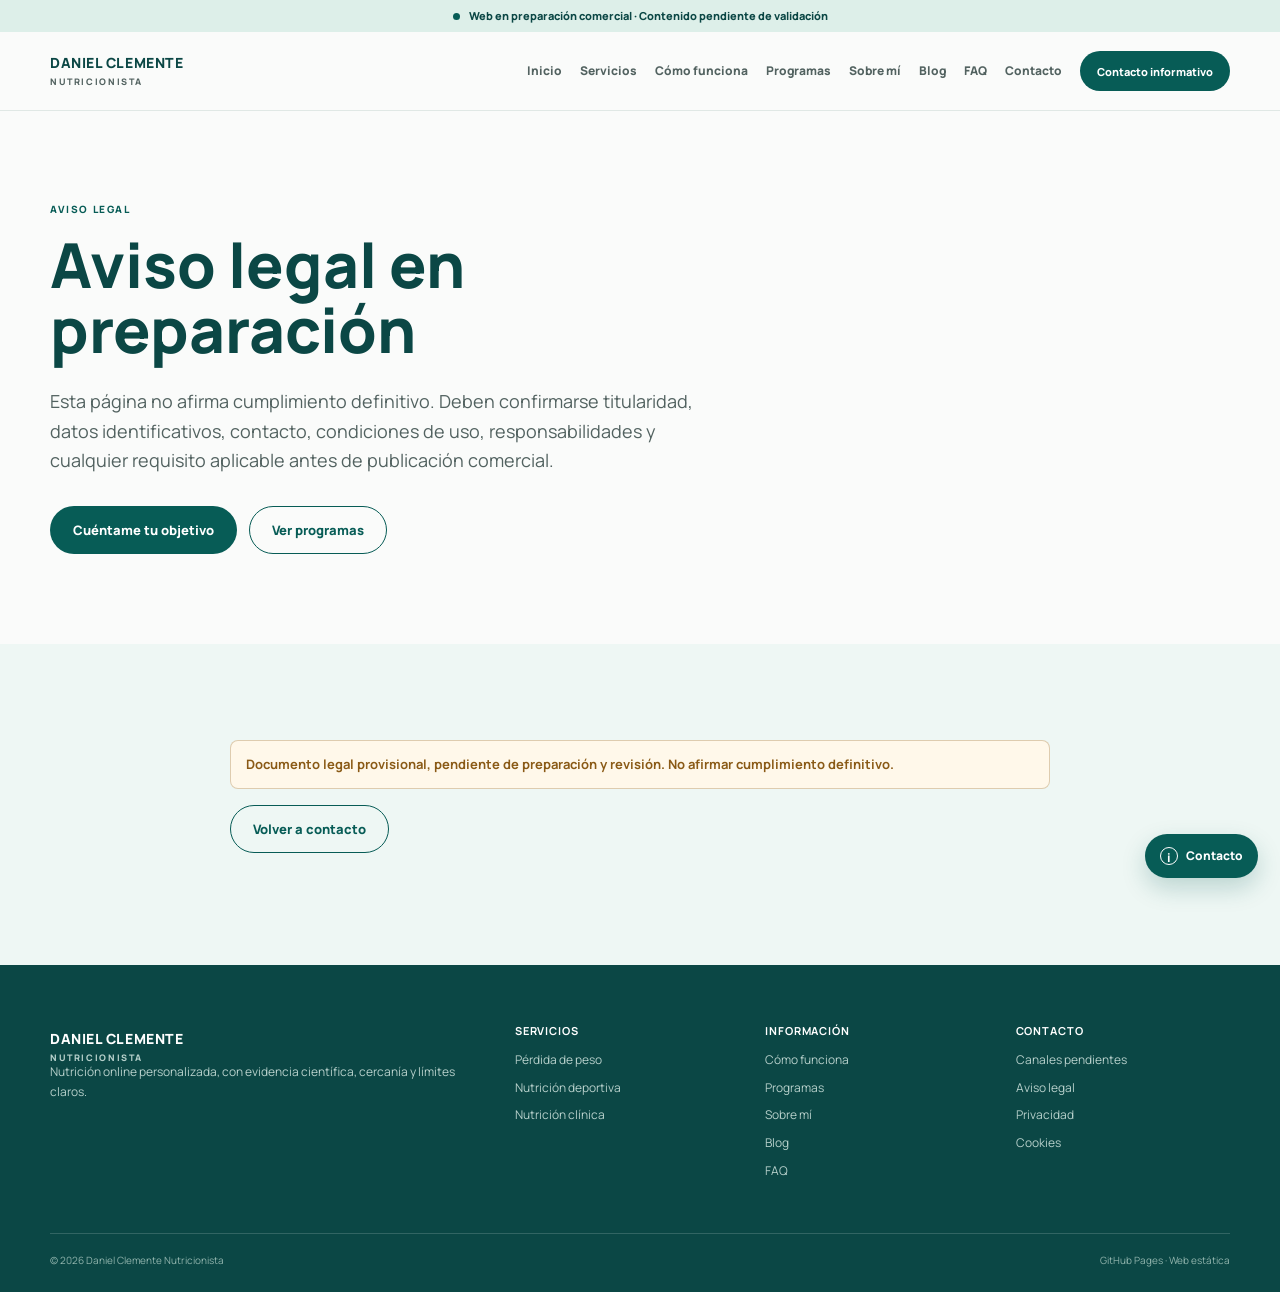
==== aviso-legal.html @ e1d7b0bb "feat: build final multipage nutrition website" ====
<!doctype html>
<html lang="es">
<head>
  <meta charset="utf-8">
  <meta name="viewport" content="width=device-width, initial-scale=1">
  <meta name="theme-color" content="#075C56">
  <meta name="description" content="Placeholder honesto del aviso legal de Daniel Clemente Nutricionista, pendiente de revisión profesional.">
  <meta name="author" content="Daniel Clemente Nutricionista">
  <link rel="canonical" href="https://doby-llm.github.io/web-dani-prototype1/aviso-legal.html">
  <link rel="icon" href="favicon.svg" type="image/svg+xml">
  <link rel="preload" href="assets/Manrope-Variable.ttf" as="font" type="font/ttf" crossorigin>
  <meta property="og:type" content="website">
  <meta property="og:locale" content="es_ES">
  <meta property="og:title" content="Aviso legal en preparación | Daniel Clemente">
  <meta property="og:description" content="Placeholder honesto del aviso legal de Daniel Clemente Nutricionista, pendiente de revisión profesional.">
  <meta property="og:image" content="https://doby-llm.github.io/web-dani-prototype1/assets/og-image.svg">
  <meta property="og:image:alt" content="Daniel Clemente Nutricionista, web en preparación comercial">
  <meta property="og:url" content="https://doby-llm.github.io/web-dani-prototype1/aviso-legal.html">
  <meta name="twitter:card" content="summary_large_image">
  <meta name="twitter:title" content="Aviso legal en preparación | Daniel Clemente">
  <meta name="twitter:description" content="Placeholder honesto del aviso legal de Daniel Clemente Nutricionista, pendiente de revisión profesional.">
  <meta name="twitter:image" content="https://doby-llm.github.io/web-dani-prototype1/assets/og-image.svg">
  <title>Aviso legal en preparación | Daniel Clemente</title>
  <link rel="stylesheet" href="styles.css">
  <script>document.documentElement.classList.add('js');</script>
  <script src="script.js" defer></script>
</head>
<body data-page="aviso-legal.html">
<a class="skip-link" href="#contenido">Saltar al contenido</a>
<div class="site-notice" role="status"><span></span>Web en preparación comercial · Contenido pendiente de validación</div>
<header class="site-header" data-header>
  <div class="container header-inner">
    <a class="brand" href="index.html" aria-label="Daniel Clemente, inicio"><span class="brand-name">DANIEL CLEMENTE</span><span class="brand-role">NUTRICIONISTA</span></a>
    <button class="menu-toggle" type="button" aria-expanded="false" aria-controls="site-nav" aria-label="Abrir menú"><span></span><span></span><span></span></button>
    <nav class="site-nav" id="site-nav" aria-label="Navegación principal">
      <a href="index.html">Inicio</a><a href="servicios.html">Servicios</a><a href="como-funciona.html">Cómo funciona</a><a href="programas.html">Programas</a><a href="sobre-mi.html">Sobre mí</a><a href="blog.html">Blog</a><a href="preguntas-frecuentes.html">FAQ</a><a href="contacto.html">Contacto</a>
      <a class="button button-small nav-cta" href="contacto.html#canales">Contacto informativo</a>
    </nav>
  </div>
</header>
<main id="contenido">
<section class="hero section"><div class="container"><div class="hero-copy" data-reveal><p class="eyebrow">AVISO LEGAL</p><h1>Aviso legal en preparación</h1><p class="hero-lead">Esta página no afirma cumplimiento definitivo. Deben confirmarse titularidad, datos identificativos, contacto, condiciones de uso, responsabilidades y cualquier requisito aplicable antes de publicación comercial.</p><div class="hero-actions"><a class="button button-primary" href="contacto.html#formulario">Cuéntame tu objetivo</a><a class="button button-secondary" href="programas.html">Ver programas</a></div></div></div></section>
<section class="section pale"><div class="container narrow"><p class="provisional"><strong>Documento legal provisional, pendiente de preparación y revisión. No afirmar cumplimiento definitivo.</strong></p><p><a class="button button-secondary" href="contacto.html#canales">Volver a contacto</a></p></div></section></main>
<footer class="site-footer">
  <div class="container footer-grid">
    <div><a class="brand brand-light" href="index.html"><span class="brand-name">DANIEL CLEMENTE</span><span class="brand-role">NUTRICIONISTA</span></a><p>Nutrición online personalizada, con evidencia científica, cercanía y límites claros.</p></div>
    <div><h2>Servicios</h2><a href="perdida-de-peso.html">Pérdida de peso</a><a href="nutricion-deportiva.html">Nutrición deportiva</a><a href="nutricion-clinica.html">Nutrición clínica</a></div>
    <div><h2>Información</h2><a href="como-funciona.html">Cómo funciona</a><a href="programas.html">Programas</a><a href="sobre-mi.html">Sobre mí</a><a href="blog.html">Blog</a><a href="preguntas-frecuentes.html">FAQ</a></div>
    <div><h2>Contacto</h2><a href="contacto.html#canales">Canales pendientes</a><a href="aviso-legal.html">Aviso legal</a><a href="privacidad.html">Privacidad</a><a href="cookies.html">Cookies</a></div>
  </div>
  <div class="container footer-bottom"><span>© <span data-current-year></span> Daniel Clemente Nutricionista</span><span>GitHub Pages · Web estática</span></div>
</footer>
<a class="mobile-contact-bar" href="contacto.html#canales">Contacto informativo</a>
<a class="contact-float" href="contacto.html#canales" aria-label="Ir a contacto"><span aria-hidden="true">i</span><span>Contacto</span></a>
<noscript><div class="no-script">El contenido es accesible sin JavaScript; el menú móvil y el formulario demo usan JavaScript para sus estados.</div></noscript>
</body>
</html>
---- styles.css ----
@font-face{font-family:Manrope;src:url('assets/Manrope-Variable.ttf') format('truetype');font-style:normal;font-weight:200 800;font-display:swap}
:root{--deep:#075C56;--dark:#0B4745;--soft:#DDEFE9;--pale:#EEF7F4;--warm:#FAFBFA;--white:#fff;--text:#18312F;--muted:#526260;--border:#DCE5E2;--warn:#8A5A16;--shadow:0 12px 34px rgba(7,92,86,.08);--max:1180px;--radius:8px}*{box-sizing:border-box}html{background:var(--warm);scroll-behavior:smooth}body{margin:0;color:var(--text);background:var(--warm);font-family:Manrope,system-ui,sans-serif;font-size:16px;line-height:1.65;-webkit-font-smoothing:antialiased}body.menu-open{overflow:hidden}img{display:block;max-width:100%;height:auto}a{color:inherit;text-decoration:none}button,input,select,textarea{font:inherit}.container{width:min(calc(100% - 48px),var(--max));margin-inline:auto}.skip-link{position:fixed;top:12px;left:12px;z-index:100;padding:10px 14px;color:var(--white);background:var(--dark);border-radius:var(--radius);transform:translateY(-180%)}.skip-link:focus{transform:none}.site-notice{display:flex;align-items:center;justify-content:center;gap:9px;min-height:32px;padding:6px 16px;color:var(--dark);background:var(--soft);font-size:11px;font-weight:800;text-align:center}.site-notice span{width:7px;height:7px;border-radius:50%;background:var(--deep)}.site-header{position:sticky;top:0;z-index:30;background:rgba(250,251,250,.94);border-bottom:1px solid rgba(220,229,226,.85);backdrop-filter:blur(16px)}.header-inner{display:flex;align-items:center;justify-content:space-between;min-height:78px}.brand{display:inline-flex;flex-direction:column;line-height:1}.brand-name{color:var(--dark);font-size:14px;font-weight:800;letter-spacing:.04em}.brand-role{margin-top:7px;color:var(--muted);font-size:9px;font-weight:800;letter-spacing:.18em}.site-nav{display:flex;align-items:center;gap:18px}.site-nav a:not(.button){color:var(--muted);font-size:12px;font-weight:800}.site-nav a:hover,.site-nav a.active,.site-nav a[aria-current=page]{color:var(--deep)}.button{display:inline-flex;align-items:center;justify-content:center;gap:8px;min-height:48px;padding:0 22px;border:1px solid transparent;border-radius:999px;font-size:13px;font-weight:800;line-height:1;transition:transform .2s ease,background .2s ease,border-color .2s ease}.button:hover{transform:translateY(-2px)}.button-primary,.nav-cta{color:var(--white);background:var(--deep)}.button-secondary{color:var(--deep);border-color:var(--deep);background:transparent}.button-light{color:var(--dark);background:var(--white)}.button-small{min-height:40px;padding-inline:16px;font-size:11px}.button:focus-visible,a:focus-visible,button:focus-visible,input:focus-visible,select:focus-visible,textarea:focus-visible{outline:3px solid rgba(7,92,86,.3);outline-offset:3px}.menu-toggle{display:none;border:0;background:transparent;padding:10px}.menu-toggle span{display:block;width:24px;height:2px;margin:5px 0;border-radius:3px;background:var(--dark);transition:transform .2s ease,opacity .2s ease}.menu-open .menu-toggle span:nth-child(1){transform:translateY(7px) rotate(45deg)}.menu-open .menu-toggle span:nth-child(2){opacity:0}.menu-open .menu-toggle span:nth-child(3){transform:translateY(-7px) rotate(-45deg)}
.section{padding:96px 0}.hero{padding:90px 0}.hero-grid,.split{display:grid;grid-template-columns:minmax(0,1fr) minmax(0,1fr);gap:64px;align-items:center}.eyebrow{margin:0 0 14px;color:var(--deep);font-size:10px;font-weight:800;letter-spacing:.16em}.hero h1{max-width:760px;margin:0;color:var(--dark);font-size:clamp(38px,5vw,62px);font-weight:780;line-height:1.06}.hero-lead{max-width:650px;margin:24px 0 30px;color:var(--muted);font-size:18px}.hero-actions{display:flex;flex-wrap:wrap;gap:12px}.hero-media{position:relative}.hero-media img,.portrait{width:100%;border-radius:var(--radius);box-shadow:var(--shadow);object-fit:cover}.hero-media img{aspect-ratio:16/10}.hero-media p{position:absolute;right:14px;bottom:14px;margin:0;padding:9px 13px;border-radius:999px;background:rgba(255,255,255,.92);color:var(--dark);font-size:11px;font-weight:800}.pale{background:var(--pale)}.dark-cta{color:var(--white);background:var(--deep)}.dark-cta h2,.dark-cta p{color:var(--white)}h2{margin:0 0 16px;color:var(--dark);font-size:clamp(27px,3vw,40px);line-height:1.12}p{margin:0 0 16px}.narrow{max-width:820px}.grid-2,.grid-3,.grid-4,.pricing-grid{display:grid;gap:18px}.grid-2{grid-template-columns:repeat(2,1fr)}.grid-3{grid-template-columns:repeat(3,1fr)}.grid-4{grid-template-columns:repeat(4,1fr)}.cards article,.notice-card,.price-card{padding:28px;border:1px solid var(--border);border-radius:var(--radius);background:var(--white);box-shadow:0 4px 18px rgba(7,92,86,.04)}.cards h2,.price-card h2,.notice-card h2{font-size:24px}.tag{display:inline-block;margin-bottom:12px;padding:5px 9px;border-radius:999px;color:var(--deep);background:var(--pale);font-size:10px;font-weight:800;letter-spacing:.12em;text-transform:uppercase}.card-link{display:inline-flex;color:var(--deep);font-size:13px;font-weight:800}.mini-list{display:grid;gap:10px}.mini-list p{margin:0;padding:16px 18px;border:1px solid var(--border);border-radius:var(--radius);background:var(--white);font-weight:700}.provisional,.warning{padding:13px 15px;border:1px solid rgba(138,90,22,.28);border-radius:var(--radius);color:var(--warn);background:#FFF8EA;font-size:13px}.clean-list{margin:0 0 18px;padding-left:20px}.clean-list li{margin:7px 0}.steps{display:grid;grid-template-columns:repeat(5,1fr);gap:16px;margin:0;padding:0;list-style:none}.steps li{padding:24px;border:1px solid var(--border);border-radius:var(--radius);background:var(--white)}.steps span{display:grid;place-items:center;width:38px;height:38px;margin-bottom:18px;border-radius:50%;color:var(--deep);background:var(--soft);font-size:12px;font-weight:800}.steps h2{font-size:20px}.pricing-grid{grid-template-columns:repeat(2,1fr)}.price-card.highlighted{border:2px solid var(--deep)}.tariffs{display:grid;gap:8px;margin:18px 0}.tariffs p{display:flex;justify-content:space-between;gap:16px;margin:0;padding:12px 0;border-top:1px solid var(--border)}.tariffs span{color:var(--dark);font-size:24px;font-weight:800}.faq-list{display:grid;gap:12px;max-width:900px}.faq-list details{padding:18px 20px;border:1px solid var(--border);border-radius:var(--radius);background:var(--white)}.faq-list summary{cursor:pointer;color:var(--dark);font-weight:800}.faq-list p{margin:12px 0 0;color:var(--muted)}.contact-grid{display:grid;grid-template-columns:.8fr 1.2fr;gap:64px;align-items:start}.contact-form{padding:28px;border:1px solid var(--border);border-radius:var(--radius);background:var(--white);box-shadow:var(--shadow)}.form-row{margin-bottom:16px}.form-row label{display:block;margin-bottom:6px;color:var(--dark);font-size:12px;font-weight:800}.form-row input,.form-row select,.form-row textarea{width:100%;padding:12px 14px;border:1px solid var(--border);border-radius:var(--radius);background:var(--white);color:var(--text);outline:none}.form-row input,.form-row select{height:48px}.form-row textarea{min-height:120px;resize:vertical}.form-row.invalid input{border-color:#A84444}.form-row small{display:block;min-height:16px;margin-top:4px;color:#A84444;font-size:11px}.form-privacy{color:var(--muted);font-size:12px}.form-status{min-height:20px;color:var(--deep);font-weight:800}.full-width{width:100%}.cta-row{display:flex;align-items:center;justify-content:space-between;gap:28px}.site-footer{padding:60px 0 24px;color:#D9EAE6;background:var(--dark)}.brand-light .brand-name{color:var(--white)}.brand-light .brand-role{color:#B7D0CB}.footer-grid{display:grid;grid-template-columns:2fr 1fr 1fr 1fr;gap:36px;padding-bottom:44px}.footer-grid p,.footer-grid a{color:#B7D0CB;font-size:12px}.footer-grid h2{margin:0 0 12px;color:var(--white);font-size:11px;text-transform:uppercase;letter-spacing:.08em}.footer-grid a:not(.brand){display:block;margin:8px 0}.footer-bottom{display:flex;justify-content:space-between;gap:20px;padding-top:18px;border-top:1px solid rgba(255,255,255,.16);color:#91B4AD;font-size:10px}.contact-float{position:fixed;right:22px;bottom:22px;z-index:20;display:flex;align-items:center;gap:8px;padding:12px 15px;border-radius:999px;color:var(--white);background:var(--deep);box-shadow:0 10px 24px rgba(7,92,86,.22);font-size:12px;font-weight:800}.contact-float span:first-child{display:grid;place-items:center;width:18px;height:18px;border:1px solid currentColor;border-radius:50%}.mobile-contact-bar{display:none;opacity:0;pointer-events:none;transform:translateY(120%)}.mobile-contact-bar.is-visible{opacity:1;pointer-events:auto;transform:none}.no-script{position:fixed;right:12px;bottom:12px;left:12px;z-index:60;padding:12px;color:var(--dark);background:var(--soft);border:1px solid var(--deep);border-radius:var(--radius);font-size:12px;text-align:center}.js [data-reveal]{opacity:0;transform:translateY(16px);transition:opacity .55s ease,transform .55s ease}.js [data-reveal].is-visible{opacity:1;transform:none}@media (prefers-reduced-motion:reduce){html{scroll-behavior:auto}.js [data-reveal],.js [data-reveal].is-visible{opacity:1;transform:none;transition:none}.button,.menu-toggle span,.mobile-contact-bar{transition:none}}
@media (max-width:980px){.site-nav{position:absolute;top:100%;right:20px;left:20px;visibility:hidden;display:flex;flex-direction:column;align-items:stretch;gap:0;padding:10px;border:1px solid var(--border);border-radius:var(--radius);background:var(--white);box-shadow:var(--shadow);opacity:0;transform:translateY(-8px);transition:opacity .2s ease,transform .2s ease,visibility .2s}.menu-open .site-nav{visibility:visible;opacity:1;transform:none}.site-nav a:not(.button){padding:12px;border-radius:var(--radius);font-size:14px}.site-nav .button{margin-top:8px}.menu-toggle{display:block}.hero-grid,.split,.contact-grid{grid-template-columns:1fr}.grid-3,.grid-4,.steps{grid-template-columns:repeat(2,1fr)}.footer-grid{grid-template-columns:1fr 1fr}.footer-grid>div:first-child{grid-column:1/-1}}
@media (max-width:640px){.container{width:min(calc(100% - 36px),var(--max))}.site-notice{font-size:10px}.header-inner{min-height:70px}.hero,.section{padding:70px 0}.hero h1{font-size:38px}.hero-lead{font-size:16px}.hero-actions,.grid-2,.grid-3,.grid-4,.pricing-grid,.steps{display:grid;grid-template-columns:1fr}.button{width:100%}.hero-media p{position:static;border-radius:0 0 var(--radius) var(--radius)}.cards article,.notice-card,.price-card,.contact-form{padding:22px}.cta-row,.footer-bottom{align-items:flex-start;flex-direction:column}.contact-float{display:none}.mobile-contact-bar{position:fixed;right:12px;bottom:calc(12px + env(safe-area-inset-bottom));left:12px;z-index:20;display:flex;align-items:center;justify-content:center;min-height:50px;border-radius:999px;color:var(--white);background:var(--deep);font-size:13px;font-weight:800;box-shadow:0 10px 24px rgba(7,92,86,.22);opacity:0;pointer-events:none;transform:translateY(120%);transition:opacity .25s ease,transform .25s ease}.mobile-contact-bar.is-visible{opacity:1;pointer-events:auto;transform:none}body{padding-bottom:78px}.site-footer{padding-bottom:92px}}
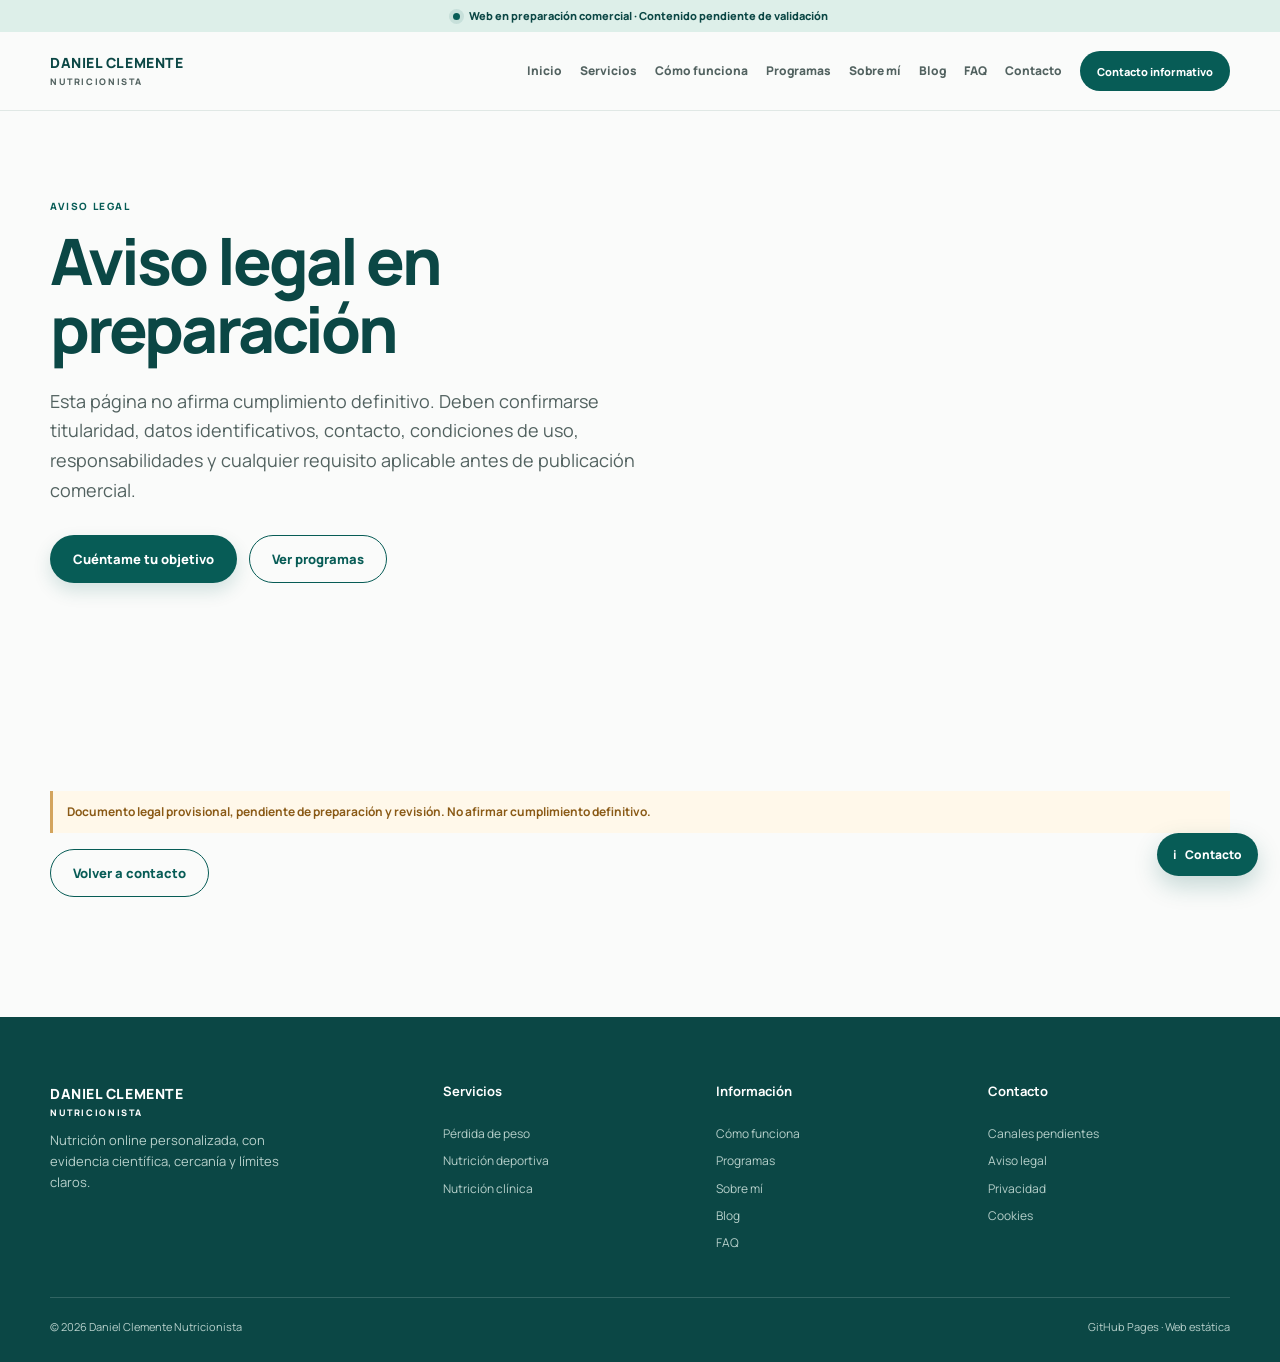
==== commit 1ebc842e: "feat: harden responsive ux across site" ====
--- a/aviso-legal.html
+++ b/aviso-legal.html
@@ -33,7 +33,14 @@
     <a class="brand" href="index.html" aria-label="Daniel Clemente, inicio"><span class="brand-name">DANIEL CLEMENTE</span><span class="brand-role">NUTRICIONISTA</span></a>
     <button class="menu-toggle" type="button" aria-expanded="false" aria-controls="site-nav" aria-label="Abrir menú"><span></span><span></span><span></span></button>
     <nav class="site-nav" id="site-nav" aria-label="Navegación principal">
-      <a href="index.html">Inicio</a><a href="servicios.html">Servicios</a><a href="como-funciona.html">Cómo funciona</a><a href="programas.html">Programas</a><a href="sobre-mi.html">Sobre mí</a><a href="blog.html">Blog</a><a href="preguntas-frecuentes.html">FAQ</a><a href="contacto.html">Contacto</a>
+      <a href="index.html">Inicio</a>
+      <a href="servicios.html">Servicios</a>
+      <a href="como-funciona.html">Cómo funciona</a>
+      <a href="programas.html">Programas</a>
+      <a href="sobre-mi.html">Sobre mí</a>
+      <a href="blog.html">Blog</a>
+      <a href="preguntas-frecuentes.html">FAQ</a>
+      <a href="contacto.html">Contacto</a>
       <a class="button button-small nav-cta" href="contacto.html#canales">Contacto informativo</a>
     </nav>
   </div>
--- a/styles.css
+++ b/styles.css
@@ -1,5 +1,22 @@
 @font-face{font-family:Manrope;src:url('assets/Manrope-Variable.ttf') format('truetype');font-style:normal;font-weight:200 800;font-display:swap}
-:root{--deep:#075C56;--dark:#0B4745;--soft:#DDEFE9;--pale:#EEF7F4;--warm:#FAFBFA;--white:#fff;--text:#18312F;--muted:#526260;--border:#DCE5E2;--warn:#8A5A16;--shadow:0 12px 34px rgba(7,92,86,.08);--max:1180px;--radius:8px}*{box-sizing:border-box}html{background:var(--warm);scroll-behavior:smooth}body{margin:0;color:var(--text);background:var(--warm);font-family:Manrope,system-ui,sans-serif;font-size:16px;line-height:1.65;-webkit-font-smoothing:antialiased}body.menu-open{overflow:hidden}img{display:block;max-width:100%;height:auto}a{color:inherit;text-decoration:none}button,input,select,textarea{font:inherit}.container{width:min(calc(100% - 48px),var(--max));margin-inline:auto}.skip-link{position:fixed;top:12px;left:12px;z-index:100;padding:10px 14px;color:var(--white);background:var(--dark);border-radius:var(--radius);transform:translateY(-180%)}.skip-link:focus{transform:none}.site-notice{display:flex;align-items:center;justify-content:center;gap:9px;min-height:32px;padding:6px 16px;color:var(--dark);background:var(--soft);font-size:11px;font-weight:800;text-align:center}.site-notice span{width:7px;height:7px;border-radius:50%;background:var(--deep)}.site-header{position:sticky;top:0;z-index:30;background:rgba(250,251,250,.94);border-bottom:1px solid rgba(220,229,226,.85);backdrop-filter:blur(16px)}.header-inner{display:flex;align-items:center;justify-content:space-between;min-height:78px}.brand{display:inline-flex;flex-direction:column;line-height:1}.brand-name{color:var(--dark);font-size:14px;font-weight:800;letter-spacing:.04em}.brand-role{margin-top:7px;color:var(--muted);font-size:9px;font-weight:800;letter-spacing:.18em}.site-nav{display:flex;align-items:center;gap:18px}.site-nav a:not(.button){color:var(--muted);font-size:12px;font-weight:800}.site-nav a:hover,.site-nav a.active,.site-nav a[aria-current=page]{color:var(--deep)}.button{display:inline-flex;align-items:center;justify-content:center;gap:8px;min-height:48px;padding:0 22px;border:1px solid transparent;border-radius:999px;font-size:13px;font-weight:800;line-height:1;transition:transform .2s ease,background .2s ease,border-color .2s ease}.button:hover{transform:translateY(-2px)}.button-primary,.nav-cta{color:var(--white);background:var(--deep)}.button-secondary{color:var(--deep);border-color:var(--deep);background:transparent}.button-light{color:var(--dark);background:var(--white)}.button-small{min-height:40px;padding-inline:16px;font-size:11px}.button:focus-visible,a:focus-visible,button:focus-visible,input:focus-visible,select:focus-visible,textarea:focus-visible{outline:3px solid rgba(7,92,86,.3);outline-offset:3px}.menu-toggle{display:none;border:0;background:transparent;padding:10px}.menu-toggle span{display:block;width:24px;height:2px;margin:5px 0;border-radius:3px;background:var(--dark);transition:transform .2s ease,opacity .2s ease}.menu-open .menu-toggle span:nth-child(1){transform:translateY(7px) rotate(45deg)}.menu-open .menu-toggle span:nth-child(2){opacity:0}.menu-open .menu-toggle span:nth-child(3){transform:translateY(-7px) rotate(-45deg)}
-.section{padding:96px 0}.hero{padding:90px 0}.hero-grid,.split{display:grid;grid-template-columns:minmax(0,1fr) minmax(0,1fr);gap:64px;align-items:center}.eyebrow{margin:0 0 14px;color:var(--deep);font-size:10px;font-weight:800;letter-spacing:.16em}.hero h1{max-width:760px;margin:0;color:var(--dark);font-size:clamp(38px,5vw,62px);font-weight:780;line-height:1.06}.hero-lead{max-width:650px;margin:24px 0 30px;color:var(--muted);font-size:18px}.hero-actions{display:flex;flex-wrap:wrap;gap:12px}.hero-media{position:relative}.hero-media img,.portrait{width:100%;border-radius:var(--radius);box-shadow:var(--shadow);object-fit:cover}.hero-media img{aspect-ratio:16/10}.hero-media p{position:absolute;right:14px;bottom:14px;margin:0;padding:9px 13px;border-radius:999px;background:rgba(255,255,255,.92);color:var(--dark);font-size:11px;font-weight:800}.pale{background:var(--pale)}.dark-cta{color:var(--white);background:var(--deep)}.dark-cta h2,.dark-cta p{color:var(--white)}h2{margin:0 0 16px;color:var(--dark);font-size:clamp(27px,3vw,40px);line-height:1.12}p{margin:0 0 16px}.narrow{max-width:820px}.grid-2,.grid-3,.grid-4,.pricing-grid{display:grid;gap:18px}.grid-2{grid-template-columns:repeat(2,1fr)}.grid-3{grid-template-columns:repeat(3,1fr)}.grid-4{grid-template-columns:repeat(4,1fr)}.cards article,.notice-card,.price-card{padding:28px;border:1px solid var(--border);border-radius:var(--radius);background:var(--white);box-shadow:0 4px 18px rgba(7,92,86,.04)}.cards h2,.price-card h2,.notice-card h2{font-size:24px}.tag{display:inline-block;margin-bottom:12px;padding:5px 9px;border-radius:999px;color:var(--deep);background:var(--pale);font-size:10px;font-weight:800;letter-spacing:.12em;text-transform:uppercase}.card-link{display:inline-flex;color:var(--deep);font-size:13px;font-weight:800}.mini-list{display:grid;gap:10px}.mini-list p{margin:0;padding:16px 18px;border:1px solid var(--border);border-radius:var(--radius);background:var(--white);font-weight:700}.provisional,.warning{padding:13px 15px;border:1px solid rgba(138,90,22,.28);border-radius:var(--radius);color:var(--warn);background:#FFF8EA;font-size:13px}.clean-list{margin:0 0 18px;padding-left:20px}.clean-list li{margin:7px 0}.steps{display:grid;grid-template-columns:repeat(5,1fr);gap:16px;margin:0;padding:0;list-style:none}.steps li{padding:24px;border:1px solid var(--border);border-radius:var(--radius);background:var(--white)}.steps span{display:grid;place-items:center;width:38px;height:38px;margin-bottom:18px;border-radius:50%;color:var(--deep);background:var(--soft);font-size:12px;font-weight:800}.steps h2{font-size:20px}.pricing-grid{grid-template-columns:repeat(2,1fr)}.price-card.highlighted{border:2px solid var(--deep)}.tariffs{display:grid;gap:8px;margin:18px 0}.tariffs p{display:flex;justify-content:space-between;gap:16px;margin:0;padding:12px 0;border-top:1px solid var(--border)}.tariffs span{color:var(--dark);font-size:24px;font-weight:800}.faq-list{display:grid;gap:12px;max-width:900px}.faq-list details{padding:18px 20px;border:1px solid var(--border);border-radius:var(--radius);background:var(--white)}.faq-list summary{cursor:pointer;color:var(--dark);font-weight:800}.faq-list p{margin:12px 0 0;color:var(--muted)}.contact-grid{display:grid;grid-template-columns:.8fr 1.2fr;gap:64px;align-items:start}.contact-form{padding:28px;border:1px solid var(--border);border-radius:var(--radius);background:var(--white);box-shadow:var(--shadow)}.form-row{margin-bottom:16px}.form-row label{display:block;margin-bottom:6px;color:var(--dark);font-size:12px;font-weight:800}.form-row input,.form-row select,.form-row textarea{width:100%;padding:12px 14px;border:1px solid var(--border);border-radius:var(--radius);background:var(--white);color:var(--text);outline:none}.form-row input,.form-row select{height:48px}.form-row textarea{min-height:120px;resize:vertical}.form-row.invalid input{border-color:#A84444}.form-row small{display:block;min-height:16px;margin-top:4px;color:#A84444;font-size:11px}.form-privacy{color:var(--muted);font-size:12px}.form-status{min-height:20px;color:var(--deep);font-weight:800}.full-width{width:100%}.cta-row{display:flex;align-items:center;justify-content:space-between;gap:28px}.site-footer{padding:60px 0 24px;color:#D9EAE6;background:var(--dark)}.brand-light .brand-name{color:var(--white)}.brand-light .brand-role{color:#B7D0CB}.footer-grid{display:grid;grid-template-columns:2fr 1fr 1fr 1fr;gap:36px;padding-bottom:44px}.footer-grid p,.footer-grid a{color:#B7D0CB;font-size:12px}.footer-grid h2{margin:0 0 12px;color:var(--white);font-size:11px;text-transform:uppercase;letter-spacing:.08em}.footer-grid a:not(.brand){display:block;margin:8px 0}.footer-bottom{display:flex;justify-content:space-between;gap:20px;padding-top:18px;border-top:1px solid rgba(255,255,255,.16);color:#91B4AD;font-size:10px}.contact-float{position:fixed;right:22px;bottom:22px;z-index:20;display:flex;align-items:center;gap:8px;padding:12px 15px;border-radius:999px;color:var(--white);background:var(--deep);box-shadow:0 10px 24px rgba(7,92,86,.22);font-size:12px;font-weight:800}.contact-float span:first-child{display:grid;place-items:center;width:18px;height:18px;border:1px solid currentColor;border-radius:50%}.mobile-contact-bar{display:none;opacity:0;pointer-events:none;transform:translateY(120%)}.mobile-contact-bar.is-visible{opacity:1;pointer-events:auto;transform:none}.no-script{position:fixed;right:12px;bottom:12px;left:12px;z-index:60;padding:12px;color:var(--dark);background:var(--soft);border:1px solid var(--deep);border-radius:var(--radius);font-size:12px;text-align:center}.js [data-reveal]{opacity:0;transform:translateY(16px);transition:opacity .55s ease,transform .55s ease}.js [data-reveal].is-visible{opacity:1;transform:none}@media (prefers-reduced-motion:reduce){html{scroll-behavior:auto}.js [data-reveal],.js [data-reveal].is-visible{opacity:1;transform:none;transition:none}.button,.menu-toggle span,.mobile-contact-bar{transition:none}}
-@media (max-width:980px){.site-nav{position:absolute;top:100%;right:20px;left:20px;visibility:hidden;display:flex;flex-direction:column;align-items:stretch;gap:0;padding:10px;border:1px solid var(--border);border-radius:var(--radius);background:var(--white);box-shadow:var(--shadow);opacity:0;transform:translateY(-8px);transition:opacity .2s ease,transform .2s ease,visibility .2s}.menu-open .site-nav{visibility:visible;opacity:1;transform:none}.site-nav a:not(.button){padding:12px;border-radius:var(--radius);font-size:14px}.site-nav .button{margin-top:8px}.menu-toggle{display:block}.hero-grid,.split,.contact-grid{grid-template-columns:1fr}.grid-3,.grid-4,.steps{grid-template-columns:repeat(2,1fr)}.footer-grid{grid-template-columns:1fr 1fr}.footer-grid>div:first-child{grid-column:1/-1}}
-@media (max-width:640px){.container{width:min(calc(100% - 36px),var(--max))}.site-notice{font-size:10px}.header-inner{min-height:70px}.hero,.section{padding:70px 0}.hero h1{font-size:38px}.hero-lead{font-size:16px}.hero-actions,.grid-2,.grid-3,.grid-4,.pricing-grid,.steps{display:grid;grid-template-columns:1fr}.button{width:100%}.hero-media p{position:static;border-radius:0 0 var(--radius) var(--radius)}.cards article,.notice-card,.price-card,.contact-form{padding:22px}.cta-row,.footer-bottom{align-items:flex-start;flex-direction:column}.contact-float{display:none}.mobile-contact-bar{position:fixed;right:12px;bottom:calc(12px + env(safe-area-inset-bottom));left:12px;z-index:20;display:flex;align-items:center;justify-content:center;min-height:50px;border-radius:999px;color:var(--white);background:var(--deep);font-size:13px;font-weight:800;box-shadow:0 10px 24px rgba(7,92,86,.22);opacity:0;pointer-events:none;transform:translateY(120%);transition:opacity .25s ease,transform .25s ease}.mobile-contact-bar.is-visible{opacity:1;pointer-events:auto;transform:none}body{padding-bottom:78px}.site-footer{padding-bottom:92px}}
+:root{--deep:#075C56;--dark:#0B4745;--soft:#DDEFE9;--pale:#EEF7F4;--warm:#FAFBFA;--white:#fff;--text:#18312F;--muted:#526260;--border:#DCE5E2;--medical:#8AAFA8;--warn:#8A5A16;--shadow:0 12px 34px rgba(7,92,86,.08);--max:1180px;--radius:18px}
+*{box-sizing:border-box}html{background:var(--warm);scroll-behavior:smooth}body{margin:0;color:var(--text);background:var(--warm);font-family:Manrope,system-ui,sans-serif;font-size:16px;line-height:1.6;-webkit-font-smoothing:antialiased}body.menu-open{overflow:hidden}img{display:block;max-width:100%;height:auto}a{color:inherit;text-decoration:none}button,input,select,textarea{font:inherit}button{cursor:pointer}.container{width:min(calc(100% - 48px),var(--max));margin-inline:auto}.section{padding:104px 0}.section-small{padding:42px 0}.skip-link{position:fixed;top:12px;left:12px;z-index:100;padding:10px 14px;color:var(--white);background:var(--dark);border-radius:10px;transform:translateY(-180%);transition:transform .2s ease}.skip-link:focus{transform:none}.site-notice{display:flex;align-items:center;justify-content:center;gap:9px;min-height:32px;padding:6px 16px;color:var(--dark);background:var(--soft);font-size:11px;font-weight:800;text-align:center}.site-notice span{width:7px;height:7px;border-radius:50%;background:var(--deep);box-shadow:0 0 0 4px rgba(7,92,86,.1)}
+.site-header{position:sticky;top:0;z-index:30;background:rgba(250,251,250,.94);border-bottom:1px solid rgba(220,229,226,.85);backdrop-filter:blur(16px)}.header-inner{display:flex;align-items:center;justify-content:space-between;min-height:78px}.brand{display:inline-flex;flex-direction:column;line-height:1}.brand-name{color:var(--dark);font-size:14px;font-weight:800;letter-spacing:.04em}.brand-role{margin-top:7px;color:var(--muted);font-size:9px;font-weight:800;letter-spacing:.18em}.brand-light .brand-name,.brand-light .brand-role{color:var(--white)}.site-nav{display:flex;align-items:center;gap:18px}.site-nav a:not(.button){color:var(--muted);font-size:12px;font-weight:800;transition:color .2s ease}.site-nav a:hover,.site-nav a.active,.site-nav a[aria-current=page]{color:var(--deep)}.button{display:inline-flex;align-items:center;justify-content:center;gap:8px;min-height:48px;padding:0 22px;border:1px solid transparent;border-radius:999px;font-size:13px;font-weight:800;line-height:1;transition:transform .2s ease,background-color .2s ease,border-color .2s ease,box-shadow .2s ease}.button:hover{transform:translateY(-2px)}.button:focus-visible,.site-nav a:focus-visible,.text-link:focus-visible,.card-link:focus-visible,.menu-toggle:focus-visible,summary:focus-visible{outline:3px solid rgba(7,92,86,.3);outline-offset:4px}.button-primary{color:var(--white);background:var(--deep);box-shadow:0 8px 18px rgba(7,92,86,.16)}.button-primary:hover{background:var(--dark);box-shadow:0 12px 24px rgba(7,92,86,.22)}.button-secondary{color:var(--deep);background:transparent;border-color:var(--deep)}.button-secondary:hover{background:var(--pale)}.button-small{min-height:40px;padding:0 16px;font-size:11px}.nav-cta{color:var(--white)!important;background:var(--deep)}.button-light{color:var(--dark);background:var(--white)}.button-light:hover{background:var(--soft)}.button-outline-light{color:var(--white);border-color:rgba(255,255,255,.7)}.button-outline-light:hover{background:rgba(255,255,255,.12)}.menu-toggle{display:none;width:42px;height:42px;border:1px solid var(--border);border-radius:10px;background:var(--white)}.menu-toggle span{display:block;width:18px;height:2px;margin:4px auto;background:var(--dark);border-radius:2px}
+.hero{padding-top:88px;padding-bottom:92px}.hero-grid{display:grid;grid-template-columns:minmax(0,.92fr) minmax(0,1.08fr);align-items:center;gap:68px}.hero-copy{max-width:680px}.eyebrow{margin:0 0 14px;color:var(--deep);font-size:10px;font-weight:800;letter-spacing:.16em;line-height:1.4}.hero h1{max-width:650px;margin:0;color:var(--dark);font-size:clamp(38px,5vw,64px);font-weight:780;letter-spacing:-.045em;line-height:1.06}.hero-lead{max-width:600px;margin:24px 0 30px;color:var(--muted);font-size:18px;line-height:1.65}.hero-actions{display:flex;flex-wrap:wrap;gap:12px}.hero-proof{display:flex;flex-wrap:wrap;gap:17px;margin-top:30px;color:var(--muted);font-size:11px;font-weight:800}.hero-proof b{display:inline-grid;place-items:center;width:18px;height:18px;margin-right:5px;color:var(--deep);border-radius:50%;background:var(--soft);font-size:11px}.hero-media{position:relative}.hero-image-wrap{position:relative;overflow:hidden;border-radius:24px;background:var(--soft);box-shadow:var(--shadow)}.hero-image-wrap img{width:100%;aspect-ratio:1.7;object-fit:cover}.image-caption{position:absolute;right:18px;bottom:17px;padding:9px 13px;color:var(--dark);background:rgba(255,255,255,.9);border-radius:999px;font-size:10px;font-weight:800;box-shadow:0 6px 20px rgba(11,71,69,.12)}.hero-float-card{position:absolute;left:-28px;bottom:26px;display:flex;align-items:center;gap:10px;padding:13px 17px;color:var(--dark);background:var(--white);border:1px solid var(--border);border-radius:13px;box-shadow:0 12px 28px rgba(11,71,69,.12);font-size:11px;line-height:1.35}.hero-float-card>span{display:grid;place-items:center;width:29px;height:29px;color:var(--white);background:var(--deep);border-radius:50%;font-size:17px}.hero-float-card small{color:var(--muted);font-size:10px;font-weight:600}
+.medical-strip{padding:64px 0;background:linear-gradient(135deg,var(--soft),var(--pale));border-block:1px solid rgba(7,92,86,.1)}.medical-inner{display:grid;grid-template-columns:74px minmax(0,1fr) auto;align-items:center;gap:24px;padding:34px 38px;border:1px solid rgba(7,92,86,.2);border-left:7px solid var(--deep);border-radius:26px;background:var(--white);box-shadow:0 14px 36px rgba(7,92,86,.1)}.medical-icon{display:grid;place-items:center;width:74px;height:74px;color:var(--white);border-radius:21px;background:var(--deep);font-size:33px;box-shadow:0 10px 22px rgba(7,92,86,.2)}.medical-copy{min-width:0}.medical-inner h2{margin:0 0 8px;color:var(--dark);font-size:clamp(28px,4vw,42px);line-height:1.1;letter-spacing:-.04em}.medical-inner .medical-lead{max-width:760px;margin:0;color:var(--muted);font-size:15px;line-height:1.6}.medical-inner .medical-disclaimer{max-width:760px;margin:14px 0 0;padding:11px 13px;color:var(--muted);border-left:3px solid var(--medical);background:var(--pale);font-size:12px;line-height:1.5}.text-link,.card-link{display:inline-flex;align-items:center;gap:9px;color:var(--deep);font-size:12px;font-weight:800;transition:gap .2s ease}.medical-inner .text-link{min-height:48px;padding:0 19px;color:var(--white);background:var(--deep);border-radius:999px;white-space:nowrap}.medical-inner .text-link:hover{color:var(--white);background:var(--dark);gap:13px}.text-link:hover,.card-link:hover{gap:13px}
+.section-heading{max-width:700px;margin-bottom:44px}.section-heading.centered{margin-right:auto;margin-left:auto;text-align:center}.section-heading h2,.about-copy h2,.contact-copy h2{margin:0;color:var(--dark);font-size:clamp(30px,4vw,44px);font-weight:760;letter-spacing:-.04em;line-height:1.1}.section-heading p:last-child{margin:16px 0 0;color:var(--muted);font-size:16px}.objective-grid{display:grid;grid-template-columns:repeat(3,1fr);gap:18px}.service-card{min-height:330px;padding:28px 26px;border:1px solid var(--border);border-radius:var(--radius);background:var(--white);box-shadow:0 4px 20px rgba(7,92,86,.03);transition:transform .25s ease,box-shadow .25s ease,border-color .25s ease}.service-card:hover{transform:translateY(-5px);border-color:rgba(7,92,86,.3);box-shadow:var(--shadow)}.service-card.featured{border-color:rgba(7,92,86,.22);background:var(--pale)}.service-icon{display:grid;place-items:center;width:49px;height:49px;margin-bottom:30px;color:var(--deep);border-radius:15px;background:var(--soft);font-size:27px;font-weight:300}.card-kicker,.blog-category{display:block;margin-bottom:10px;color:var(--deep);font-size:9px;font-weight:800;letter-spacing:.14em;line-height:1.4}.service-card h3,.blog-card h3{margin:0;color:var(--dark);font-size:22px;line-height:1.2;letter-spacing:-.025em}.service-card p{min-height:78px;margin:14px 0 22px;color:var(--muted);font-size:14px;line-height:1.65}.section-process{background:var(--white)}.process-list{display:grid;grid-template-columns:repeat(5,1fr);gap:0;margin:0;padding:0;list-style:none}.process-list li{position:relative;padding:0 18px 0 0}.process-list li:not(:last-child):after{position:absolute;top:17px;right:15px;width:calc(100% - 72px);height:1px;content:"";background:var(--border);transform:translateX(100%)}.step-number{display:grid;place-items:center;width:36px;height:36px;margin-bottom:22px;color:var(--deep);border:1px solid var(--border);border-radius:50%;background:var(--pale);font-size:11px;font-weight:800}.process-list h3{margin:0 0 8px;color:var(--dark);font-size:16px;line-height:1.25}.process-list p{margin:0;color:var(--muted);font-size:12px;line-height:1.6}
+.section-pricing{background:var(--pale)}.pricing-grid{display:grid;grid-template-columns:repeat(2,1fr);gap:20px}.pricing-card{position:relative;padding:30px;border:1px solid var(--border);border-radius:var(--radius);background:var(--white);box-shadow:0 5px 22px rgba(7,92,86,.04)}.pricing-card-recommended{border:2px solid var(--deep);box-shadow:0 10px 30px rgba(7,92,86,.1)}.recommended-badge{position:absolute;top:0;right:24px;padding:7px 12px;color:var(--white);background:var(--deep);border-radius:0 0 9px 9px;font-size:9px;font-weight:800;letter-spacing:.08em}.pricing-card-top{display:flex;align-items:flex-start;justify-content:space-between;gap:18px;margin-bottom:14px}.pricing-card h3{margin:0;color:var(--dark);font-size:23px;line-height:1.2;letter-spacing:-.03em}.price-icon{display:grid;place-items:center;width:37px;height:37px;flex:none;color:var(--deep);border:1px solid var(--border);border-radius:50%;font-size:11px;font-weight:800}.pricing-intro{margin:0 0 22px;color:var(--muted);font-size:13px}.feature-list,.about-list,.clean-list{display:grid;gap:10px;margin:0 0 26px;padding:0;list-style:none}.feature-list li,.about-list li{position:relative;padding-left:22px;color:var(--muted);font-size:13px}.feature-list li:before,.about-list li:before{position:absolute;top:5px;left:0;width:13px;height:13px;content:"✓";display:grid;place-items:center;color:var(--deep);background:var(--soft);border-radius:50%;font-size:8px;font-weight:800}.price-row{display:flex;align-items:baseline;gap:6px;padding-top:19px;border-top:1px solid var(--border)}.price-row span,.price-row small{color:var(--muted);font-size:11px}.price-row strong{color:var(--dark);font-size:29px;letter-spacing:-.04em}.price-options{display:flex;gap:12px;margin:8px 0 24px;color:var(--muted);font-size:11px}.price-options b{color:var(--dark)}.full-width{width:100%}.pricing-footnote{margin:20px 0 0;color:var(--muted);font-size:11px;text-align:center}.cta-banner{color:var(--white);background:var(--deep)}.cta-banner .eyebrow,.final-cta .eyebrow{color:var(--soft)}.cta-banner h2{max-width:620px;margin:0;color:var(--white);font-size:clamp(25px,3vw,36px);line-height:1.12}.cta-banner-inner,.final-cta-inner{display:flex;align-items:center;justify-content:space-between;gap:30px}
+.about-grid{display:grid;grid-template-columns:minmax(0,.95fr) minmax(0,1.05fr);align-items:center;gap:80px}.about-media{position:relative}.about-media img{width:100%;aspect-ratio:1.12;object-fit:cover;border-radius:22px}.about-stamp{position:absolute;right:-22px;bottom:25px;padding:13px 16px;color:var(--dark);background:var(--soft);border:8px solid var(--warm);border-radius:13px;font-size:9px;font-weight:800;letter-spacing:.12em;line-height:1.55}.about-stamp strong{color:var(--deep)}.about-copy .lead{margin:23px 0 16px;color:var(--dark);font-size:18px;line-height:1.55}.about-copy>p:not(.eyebrow):not(.lead):not(.provisional){margin:0 0 20px;color:var(--muted);font-size:14px}.about-list{margin:0 0 20px}.blog-section{background:var(--white)}.blog-grid{display:grid;grid-template-columns:repeat(3,1fr);gap:18px}.blog-card{min-height:246px;padding:25px;border:1px solid var(--border);border-radius:var(--radius);background:var(--warm);transition:transform .25s ease,box-shadow .25s ease}.blog-card:hover{transform:translateY(-4px);box-shadow:var(--shadow)}.blog-card h3{font-size:19px}.blog-card p{min-height:68px;margin:15px 0 21px;color:var(--muted);font-size:13px}
+.final-cta{color:var(--white);background:var(--dark)}.final-cta h2{margin:0 0 6px;color:var(--white);font-size:clamp(26px,3vw,36px)}.final-cta p{margin:0;color:var(--soft)}.final-cta .hero-actions{flex:none}.provisional{padding:12px 14px;color:var(--warn);border-left:3px solid #D3A45D;background:#FFF8EA;font-size:12px;line-height:1.5}.warning{padding:15px;color:var(--warn);border:1px solid #E7C98E;border-radius:12px;background:#FFF8EA}.grid-2,.grid-3,.grid-4,.pricing-grid{display:grid;gap:18px}.grid-2{grid-template-columns:repeat(2,1fr)}.grid-3{grid-template-columns:repeat(3,1fr)}.grid-4{grid-template-columns:repeat(4,1fr)}.cards article,.notice-card,.price-card{padding:28px;border:1px solid var(--border);border-radius:var(--radius);background:var(--white);box-shadow:0 4px 18px rgba(7,92,86,.04)}.cards h2,.price-card h2,.notice-card h2{font-size:24px}.tag{display:inline-block;margin-bottom:12px;padding:5px 9px;border-radius:999px;color:var(--deep);background:var(--pale);font-size:10px;font-weight:800;letter-spacing:.12em;text-transform:uppercase}.mini-list{display:grid;gap:10px}.mini-list p{margin:0;padding:16px 18px;border:1px solid var(--border);border-radius:var(--radius);background:var(--white);font-weight:700}.clean-list li{padding-left:22px;position:relative;color:var(--muted)}.clean-list li:before{content:'✓';position:absolute;left:0;color:var(--deep);font-weight:800}.pricing-grid .price-card{display:flex;flex-direction:column}.price-card .tariffs{margin-top:auto;padding-top:16px}.tariffs p{display:flex;justify-content:space-between;margin:0;padding:9px 0;border-bottom:1px solid var(--border);color:var(--muted)}.tariffs span{color:var(--dark);font-weight:800}.price-card.highlighted{border:2px solid var(--deep)}.steps{display:grid;grid-template-columns:repeat(5,1fr);gap:16px;margin:0;padding:0;list-style:none}.steps li{padding:22px;border:1px solid var(--border);border-radius:var(--radius);background:var(--white)}.steps li>span{display:grid;place-items:center;width:34px;height:34px;margin-bottom:18px;color:var(--deep);border-radius:50%;background:var(--soft);font-size:11px;font-weight:800}.steps h2{font-size:20px}.steps p{color:var(--muted);font-size:13px}.faq-list{display:grid;gap:12px;max-width:850px}.faq-list details{padding:20px 22px;border:1px solid var(--border);border-radius:14px;background:var(--white)}.faq-list summary{color:var(--dark);font-weight:800;cursor:pointer}.faq-list p{margin:14px 0 0;color:var(--muted)}.contact-grid{display:grid;grid-template-columns:.85fr 1.15fr;gap:64px;align-items:start}.contact-copy{padding-top:18px}.contact-form{padding:30px;border:1px solid var(--border);border-radius:var(--radius);background:var(--white);box-shadow:var(--shadow)}.form-row{display:grid;gap:7px;margin-bottom:16px}.form-row label{color:var(--dark);font-size:13px;font-weight:800}.form-row input,.form-row select,.form-row textarea{width:100%;padding:12px 13px;border:1px solid var(--border);border-radius:10px;color:var(--text);background:var(--white);outline:none}.form-row input:focus,.form-row select:focus,.form-row textarea:focus{border-color:var(--deep);box-shadow:0 0 0 3px rgba(7,92,86,.1)}.form-row.invalid input{border-color:#B24A3D}.form-row small{min-height:17px;color:#B24A3D;font-size:11px}.form-privacy{margin:14px 0 0;color:var(--muted);font-size:11px}.form-status{margin:13px 0 0;color:var(--deep);font-size:12px;font-weight:800}.site-footer{padding:64px 0 26px;color:var(--soft);background:var(--dark)}.site-footer p{max-width:260px;color:#B7D0CB;font-size:13px}.site-footer h2{margin:0 0 14px;color:var(--white);font-size:13px}.footer-grid{display:grid;grid-template-columns:1.5fr 1fr 1fr 1fr;gap:30px;padding-bottom:45px}.footer-grid>div:not(:first-child){display:flex;flex-direction:column;gap:8px}.footer-grid a:not(.brand){color:#B7D0CB;font-size:12px}.footer-grid a:not(.brand):hover{color:var(--white)}.footer-bottom{display:flex;align-items:center;justify-content:space-between;gap:20px;padding-top:20px;border-top:1px solid rgba(183,208,203,.22);color:#B7D0CB;font-size:11px}.mobile-contact-bar,.contact-float{position:fixed;z-index:20;color:var(--white);background:var(--deep);font-weight:800;box-shadow:0 10px 24px rgba(7,92,86,.22)}.mobile-contact-bar{right:12px;bottom:calc(12px + env(safe-area-inset-bottom));left:12px;display:none;align-items:center;justify-content:center;min-height:50px;border-radius:999px;font-size:13px;opacity:0;pointer-events:none;transform:translateY(120%);transition:opacity .25s ease,transform .25s ease}.mobile-contact-bar.is-visible{opacity:1;pointer-events:auto;transform:none}.contact-float{right:22px;bottom:24px;display:flex;align-items:center;gap:8px;padding:12px 16px;border-radius:999px;font-size:12px}.contact-float .whatsapp-icon{display:grid;place-items:center;width:20px;height:20px;flex:none}.contact-float .whatsapp-icon img{width:100%;height:100%;object-fit:contain}.no-script{padding:12px 18px;color:var(--dark);background:var(--soft);font-size:12px;text-align:center}.js [data-reveal]{opacity:0;transform:translateY(18px);transition:opacity .65s ease,transform .65s cubic-bezier(.2,.7,.2,1)}.js [data-reveal].is-visible{opacity:1;transform:none}.js [data-reveal-delay="100"]{transition-delay:100ms}.js [data-reveal-delay="120"]{transition-delay:120ms}.js [data-reveal-delay="200"]{transition-delay:200ms}@media (prefers-reduced-motion:reduce){html{scroll-behavior:auto}.js [data-reveal],.js [data-reveal].is-visible{opacity:1;transform:none;transition:none}.button,.service-card,.blog-card{transition:none}}
+@media (max-width:1100px){.site-nav{gap:12px}.site-nav a:not(.button){font-size:11px}.hero-grid{gap:42px}.about-grid{gap:48px}.contact-grid{gap:40px}}
+@media (max-width:980px){.container{width:min(calc(100% - 40px),var(--max))}.menu-toggle{display:block}.site-nav{position:absolute;top:100%;right:20px;left:20px;visibility:hidden;display:flex;flex-direction:column;align-items:stretch;gap:0;padding:10px;border:1px solid var(--border);border-radius:14px;background:var(--white);box-shadow:var(--shadow);opacity:0;transform:translateY(-8px);transition:opacity .2s ease,transform .2s ease,visibility .2s}.menu-open .site-nav{visibility:visible;opacity:1;transform:none}.site-nav a:not(.button){padding:12px;border-radius:10px;font-size:14px}.site-nav a:not(.button):hover{background:var(--pale)}.site-nav .button{margin-top:8px}.hero-grid,.about-grid,.contact-grid{grid-template-columns:1fr}.hero-copy{max-width:720px}.hero-media{max-width:720px;margin:0 auto;width:100%}.objective-grid,.blog-grid,.grid-3,.grid-4{grid-template-columns:repeat(2,1fr)}.objective-grid .service-card:last-child,.blog-grid .blog-card:last-child{grid-column:span 2}.process-list,.steps{grid-template-columns:repeat(3,1fr);row-gap:38px}.process-list li:nth-child(3):after{display:none}.steps li:nth-child(4){grid-column:1}.pricing-grid{gap:14px}.footer-grid{grid-template-columns:1.5fr 1fr 1fr}.footer-grid>div:last-child{grid-column:span 3}}
+@media (max-width:640px){.container{width:min(calc(100% - 36px),var(--max))}.site-notice{font-size:10px;line-height:1.3}.header-inner{min-height:70px}.brand-name{font-size:12px}.brand-role{font-size:8px;margin-top:6px}.hero,.section{padding:76px 0}.hero{padding-top:54px}.hero h1{font-size:39px}.hero-lead{font-size:16px}.hero-actions{display:grid;grid-template-columns:1fr}.hero-actions .button{width:100%}.hero-proof{flex-wrap:nowrap;gap:7px;justify-content:space-between;font-size:clamp(8px,2.6vw,10px)}.hero-proof span{white-space:nowrap}.hero-proof b{width:16px;height:16px;margin-right:3px;font-size:10px}.hero-float-card{left:12px;bottom:14px;padding:10px 12px}.image-caption{right:10px;bottom:10px;padding:7px 10px;font-size:9px}.medical-strip{padding:30px 0}.medical-inner{grid-template-columns:52px 1fr;gap:14px;padding:24px 20px;border-left-width:5px;border-radius:20px}.medical-icon{width:52px;height:52px;border-radius:15px;font-size:25px}.medical-inner h2{font-size:25px}.medical-inner p:last-child{grid-column:1/-1;font-size:12px}.medical-inner .text-link{grid-column:1/-1;justify-self:start;font-size:11px}.section-heading{margin-bottom:30px}.section-heading h2,.about-copy h2,.contact-copy h2{font-size:31px}.objective-grid,.blog-grid,.grid-2,.grid-3,.grid-4,.pricing-grid,.steps{grid-template-columns:1fr}.objective-grid .service-card:last-child,.blog-grid .blog-card:last-child{grid-column:auto}.service-card{min-height:0;padding:24px}.service-card p{min-height:0}.process-list{grid-template-columns:1fr;gap:0}.process-list li{display:grid;grid-template-columns:38px 1fr;gap:16px;padding:0 0 28px}.process-list li:not(:last-child):after{display:block;top:39px;right:auto;left:17px;width:1px;height:calc(100% - 29px);transform:none}.step-number{margin:0}.steps li:nth-child(4){grid-column:auto}.pricing-card{padding:24px}.pricing-card-recommended{margin-top:12px}.cta-banner-inner,.final-cta-inner{align-items:flex-start;flex-direction:column}.cta-banner .button,.final-cta .button{width:100%}.about-stamp{right:10px;bottom:12px}.about-copy .lead{font-size:16px}.contact-grid{gap:30px}.contact-form{padding:22px 18px}.footer-grid{grid-template-columns:1fr 1fr;gap:34px 22px;padding-bottom:38px}.footer-grid>div:first-child{grid-column:span 2}.footer-grid>div:last-child{grid-column:auto}}
+
+/* Responsive UX refinements: tablet navigation, touch targets and safe CTA. */
+.hero-image-wrap picture,.about-media picture{display:block}.cards h2 .channel-icon{display:inline-block;width:24px;height:24px;margin-right:8px;vertical-align:-5px;object-fit:contain}
+.site-nav a:not(.button){display:inline-flex;align-items:center;min-height:44px}.menu-toggle{width:44px;height:44px}
+.button:focus-visible,.site-nav a:focus-visible,.text-link:focus-visible,.card-link:focus-visible,.menu-toggle:focus-visible,summary:focus-visible,.brand:focus-visible,.mobile-contact-bar:focus-visible,.contact-float:focus-visible{outline:3px solid rgba(7,92,86,.3);outline-offset:4px}
+@media (min-width:981px) and (max-width:1100px){.menu-toggle{display:block}.site-nav{position:absolute;top:100%;right:20px;left:20px;visibility:hidden;display:flex;flex-direction:column;align-items:stretch;gap:0;padding:10px;border:1px solid var(--border);border-radius:14px;background:var(--white);box-shadow:var(--shadow);opacity:0;transform:translateY(-8px);transition:opacity .2s ease,transform .2s ease,visibility .2s}.menu-open .site-nav{visibility:visible;opacity:1;transform:none}.site-nav a:not(.button){padding:12px;border-radius:10px;font-size:14px}.site-nav a:not(.button):hover{background:var(--pale)}.site-nav .button{margin-top:8px}}
+@media (max-width:1100px){.mobile-contact-bar{display:flex}.contact-float{display:none}body.mobile-bar-visible{padding-bottom:calc(74px + env(safe-area-inset-bottom))}}
+@media (max-width:767px){.text-link,.card-link{min-height:44px;padding:10px 0}.footer-grid a:not(.brand){display:inline-flex;align-items:center;min-height:44px}}
+@media (max-width:300px){.hero-proof{gap:3px;font-size:7px;letter-spacing:-.02em}.hero-proof b{width:14px;height:14px;margin-right:2px;font-size:9px}}
